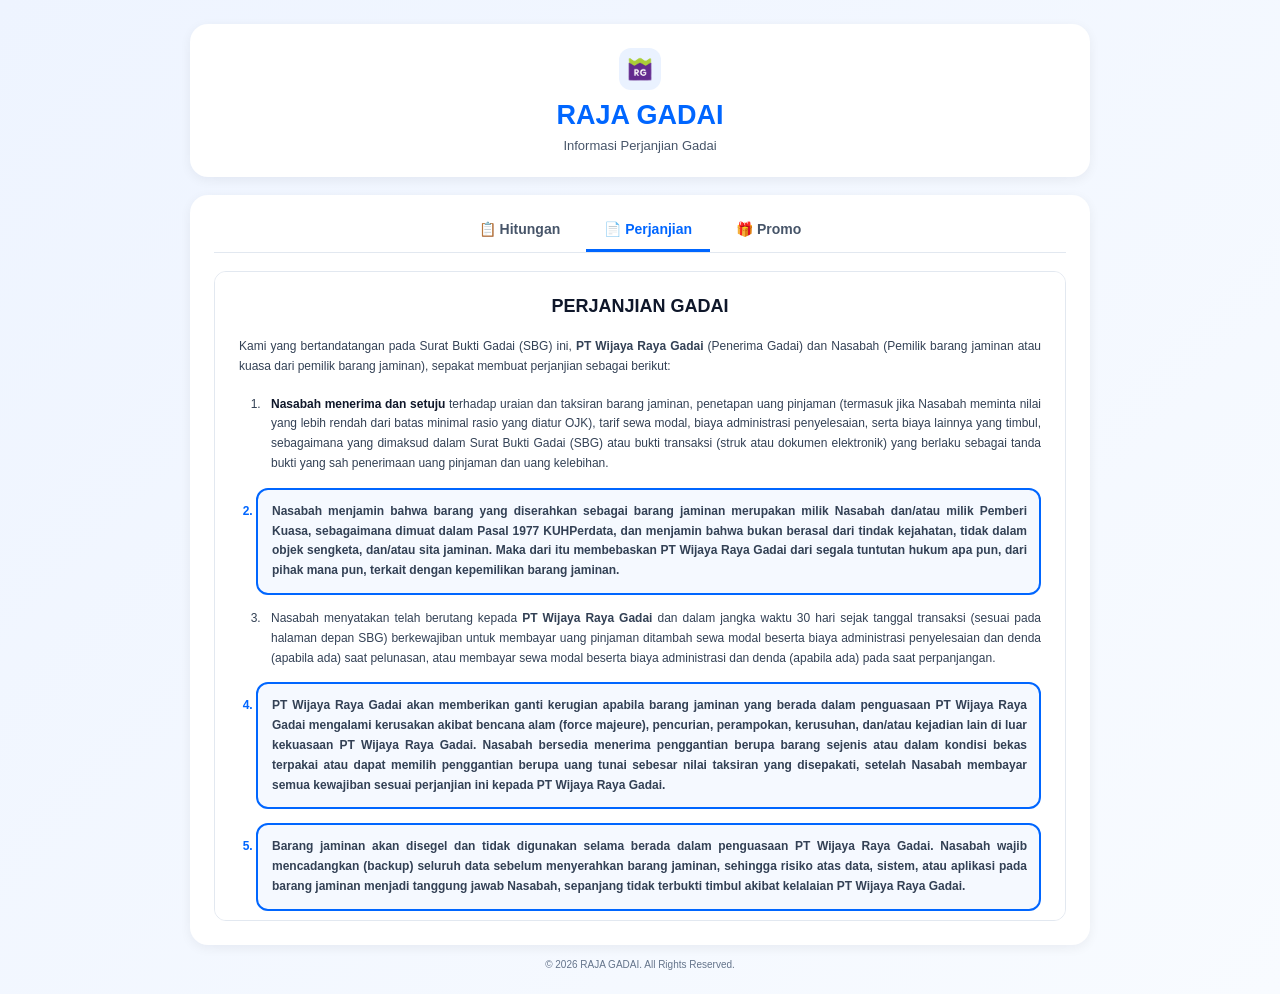
==== perjanjian.html @ 510aa779 "mengubah dan menambahkan menu promo" ====
<!DOCTYPE html>
<html lang="id">
<head>
  <meta charset="UTF-8" />
  <meta name="viewport" content="width=device-width, initial-scale=1.0" />

  <title>Perjanjian Gadai - Raja Gadai</title>
  <link rel="icon" href="logo.png" type="image/png" />

  <link rel="stylesheet" href="styles.css" />
</head>

<body>

  <div class="container">


    <!-- HEADER -->

    <section class="card header-card">

      <div class="brand-mark">
        <img src="logo.png" alt="Raja Gadai">
      </div>

      <h1>
        <span class="highlight">RAJA GADAI</span>
      </h1>

      <p>
        Informasi Perjanjian Gadai
      </p>

    </section>

    <!-- NAVIGATION -->

    <section class="card calculator-card">

      <div class="tabs">

        <div class="tab-navigation">

            <button
                class="tab-btn"
                onclick="window.location.href='index.html'">
                <span>📋</span>
                Hitungan
            </button>

            <button
                class="tab-btn active">
                <span>📄</span>
                Perjanjian
            </button>
            
            <button
                class="tab-btn"
                onclick="window.location.href='promo.html'">
                <span>🎁</span>
                Promo
            </button>
        </div>

      </div>

      <!-- PERJANJIAN -->

      <br>
      <div class="perjanjian-document"> 

          <h2>PERJANJIAN GADAI</h2>

          <p>
            Kami yang bertandatangan pada Surat Bukti Gadai (SBG) ini,
            <b>PT Wijaya Raya Gadai</b> (Penerima Gadai) dan Nasabah
            (Pemilik barang jaminan atau kuasa dari pemilik barang jaminan),
            sepakat membuat perjanjian sebagai berikut:
          </p>

          <ol>

            <li>
              <strong>Nasabah menerima dan setuju</strong> terhadap uraian dan
              taksiran barang jaminan, penetapan uang pinjaman (termasuk jika
              Nasabah meminta nilai yang lebih rendah dari batas minimal rasio
              yang diatur OJK), tarif sewa modal, biaya administrasi penyelesaian,
              serta biaya lainnya yang timbul, sebagaimana yang dimaksud dalam
              Surat Bukti Gadai (SBG) atau bukti transaksi (struk atau dokumen
              elektronik) yang berlaku sebagai tanda bukti yang sah penerimaan
              uang pinjaman dan uang kelebihan.
            </li>

            <li class="point-highlight">
              <b>Nasabah menjamin bahwa barang yang diserahkan sebagai barang
              jaminan merupakan milik Nasabah dan/atau milik Pemberi Kuasa,
              sebagaimana dimuat dalam Pasal 1977 KUHPerdata, dan menjamin bahwa
              bukan berasal dari tindak kejahatan, tidak dalam objek sengketa,
              dan/atau sita jaminan. Maka dari itu membebaskan PT Wijaya Raya
              Gadai dari segala tuntutan hukum apa pun, dari pihak mana pun,
              terkait dengan kepemilikan barang jaminan.</b>
            </li>

            <li>
              Nasabah menyatakan telah berutang kepada <b>PT Wijaya Raya Gadai</b> dan
              dalam jangka waktu 30 hari sejak tanggal transaksi (sesuai pada
              halaman depan SBG) berkewajiban untuk membayar uang pinjaman
              ditambah sewa modal beserta biaya administrasi penyelesaian dan
              denda (apabila ada) saat pelunasan, atau membayar sewa modal beserta
              biaya administrasi dan denda (apabila ada) pada saat perpanjangan.
            </li>

            <li class="point-highlight">
              <b><b>PT Wijaya Raya Gadai</b> akan memberikan ganti kerugian apabila barang
              jaminan yang berada dalam penguasaan <b>PT Wijaya Raya Gadai</b> mengalami
              kerusakan akibat bencana alam (force majeure), pencurian,
              perampokan, kerusuhan, dan/atau kejadian lain di luar kekuasaan
              <b>PT Wijaya Raya Gadai</b>. Nasabah bersedia menerima penggantian berupa
              barang sejenis atau dalam kondisi bekas terpakai atau dapat memilih
              penggantian berupa uang tunai sebesar nilai taksiran yang disepakati,
              setelah Nasabah membayar semua kewajiban sesuai perjanjian ini
              kepada <b>PT Wijaya Raya Gadai</b>.</b>
            </li>

            <li class="point-highlight">
              <b>Barang jaminan akan disegel dan tidak digunakan selama berada dalam
              penguasaan <b>PT Wijaya Raya Gadai</b>. Nasabah wajib mencadangkan
              (backup) seluruh data sebelum menyerahkan barang jaminan, sehingga
              risiko atas data, sistem, atau aplikasi pada barang jaminan menjadi
              tanggung jawab Nasabah, sepanjang tidak terbukti timbul akibat
              kelalaian <b>PT Wijaya Raya Gadai</b>.</b>
            </li>

            <li>
              Jika terjadi penurunan taksiran barang jaminan pada saat
              perpanjangan, maka Nasabah bersedia mengangsur uang pinjaman atau
              menambah barang jaminan agar sesuai dengan nilai taksiran yang baru.
            </li>

            <li>
              Jika ada kelebihan atas hasil penjualan atau lelang barang jaminan
              setelah dikurangi uang pinjaman, sewa modal dan denda yang
              terhutang, biaya administrasi penyelesaian, biaya penyelamatan
              barang, biaya pemberitahuan uang kelebihan, dan biaya-biaya lainnya,
              maka akan menjadi hak Nasabah. <b>PT Wijaya Raya Gadai</b> akan
              memberitahukan nominal kelebihan melalui papan pengumuman pada
              Kantor Cabang tempat Nasabah melakukan gadai, atau melalui media
              lainnya seperti WhatsApp, email, atau SMS ke nomor Nasabah.
            </li>

            <li>
              Kelebihan atas hasil penjualan atau lelang dapat diambil dalam
              jangka waktu paling lambat 1 (satu) tahun sejak disampaikannya
              pemberitahuan pertama kali kepada Nasabah, dan dapat diambil oleh
              Nasabah dengan membawa SBG asli. Jika sudah lebih dari jangka waktu
              tersebut, maka Nasabah menyatakan setuju bahwa kelebihan tersebut
              akan digunakan untuk kepentingan sosial dan/atau lingkungan yang
              pelaksanaannya akan diatur oleh <b>PT Wijaya Raya Gadai</b> .
            </li>

            <li>
              Nasabah wajib menyimpan dan menjaga SBG asli dengan baik. Jika
              terjadi kerusakan yang menyebabkan SBG tidak dapat terbaca atau
              jika SBG hilang, maka Nasabah wajib segera melapor ke kantor cabang
              tempat diterbitkannya SBG terkait.
            </li>

            <li class="point-highlight">
              <b>Nasabah dapat datang sendiri untuk melakukan perpanjangan gadai
              atau mengangsur uang pinjaman atau pelunasan atau menerima barang
              jaminan, dan/atau dapat dengan memberikan kuasa kepada orang lain.
              Khusus untuk pelunasan atau menerima barang jaminan harus dengan
              mengisi dan menandatangani bagian "Pemberian Kuasa Pelunasan/
              Menerima Barang Jaminan", membawa SBG asli, serta melampirkan
              fotokopi KTP/SIM/Paspor Nasabah dan penerima kuasa, serta
              menunjukkan KTP/SIM/Paspor asli penerima kuasa.</b>
            </li>

            <li>
              Apabila Nasabah lalai dalam perjanjian atau wanprestasi, yaitu
              hingga tanggal jatuh tempo Nasabah masih belum memenuhi
              kewajibannya dan tidak melakukan perpanjangan gadai, maka Nasabah
              sepakat untuk memberikan kuasa kepada <b>PT Wijaya Raya Gadai</b> untuk
              menjual atau melelang barang jaminan dan/atau memberikan kuasa
              kepada <b>PT Wijaya Raya Gadai</b> untuk menunjuk pihak ketiga yang akan
              menggantikan Nasabah dalam melakukan pelunasan atau untuk menunjuk
              pihak ketiga yang akan mengambil alih dan memenuhi kewajiban
              Nasabah kepada <b>PT Wijaya Raya Gadai</b>, yang akan dilakukan dalam
              jangka waktu paling lambat 20 hari sejak tanggal jatuh tempo.
              Dengan menyetujui dan menandatangani "Pemberian Kuasa Guna
              Pemenuhan Kewajiban", maka <b>PT Wijaya Raya Gadai</b>, Nasabah, dan
              pihak ketiga sepakat bahwa segala risiko yang timbul dari barang
              jaminan menjadi tanggung jawab Nasabah dan pihak terkait, dan akan
              ditangani sesuai ketentuan perjanjian.
            </li>

            <li>
              Apabila Nasabah meninggal dunia dan masih terdapat hak dan
              kewajiban antara Nasabah dengan <b>PT Wijaya Raya Gadai</b>, maka
              kewajiban Nasabah akan disesuaikan mengikuti ketentuan dari
              <b>PT Wijaya Raya Gadai</b>, dan setelah kewajiban Nasabah tuntas,
              maka ahli waris dapat mengambil barang jaminan dengan melampirkan
              fotokopi KTP/SIM/Paspor milik Nasabah dan Surat Keterangan
              Kematian.
            </li>

            <li>
              Nasabah menyatakan setuju untuk mengikuti seluruh peraturan terkait
              dengan gadai yang berlaku di <b>PT Wijaya Raya Gadai</b>. <b>PT Wijaya Raya Gadai</b> 
              berhak untuk menambah dan/atau mengubah segala peraturan
              terkait dengan gadai, dan wajib memberitahukannya kepada Nasabah.
            </li>

            <li>
              Setiap perselisihan, perbedaan pendapat atau sengketa yang timbul
              dari atau terkait dengan perjanjian ini diselesaikan terlebih dahulu
              secara musyawarah untuk mufakat. Apabila tidak tercapai kesepakatan,
              para pihak sepakat menyelesaikannya melalui Lembaga Alternatif
              Penyelesaian Sengketa Sektor Jasa Keuangan (LAPS SJK) sesuai
              ketentuan Otoritas Jasa Keuangan dan Peraturan Perundang-Undangan
              yang berlaku, serta tunduk pada seluruh ketentuan dan putusan
              LAPS SJK yang bersifat mengikat.
            </li>

            <li>
              Nasabah berhak menyampaikan pengaduan terkait layanan dan transaksi
              gadai melalui Customer Care <strong> 085-188-188-688 </strong>,
              surat elektronik ke <strong>customercare@rajagadai.id</strong>,
              atau secara langsung ke Kantor Cabang <b>PT Wijaya Raya Gadai</b>.
              Pengaduan terkait transaksi gadai wajib disertai nomor SBG dan
              identitas diri yang sah, serta akan ditangani sesuai ketentuan
              perlindungan konsumen yang berlaku.
            </li>

            <li>
              Nasabah dengan ini menyetujui untuk mengesampingkan berlakunya
              Pasal 1266 dan Pasal 1267 Kitab Undang-Undang Hukum Perdata
              sepanjang mengenai perlunya penetapan atau putusan pengadilan
              untuk mengakhiri perjanjian ini. Dengan demikian, apabila terjadi
              wanprestasi atau peristiwa kelalaian sebagaimana diatur dalam
              perjanjian ini, <b>PT Wijaya Raya Gadai</b> berhak mengakhiri perjanjian
              serta melaksanakan eksekusi atas barang jaminan sesuai ketentuan
              perjanjian dan Peraturan Perundang-Undangan yang berlaku tanpa
              memerlukan penetapan terlebih dahulu dari Lembaga Peradilan, dan
              Nasabah menyatakan memahami serta menyetujui bahwa tindakan
              tersebut sah dan mengikat secara hukum.
            </li>

          </ol>

          <div class="perjanjian-closing">
            <strong>
              Demikianlah perjanjian ini dibuat dengan sadar, tanpa paksaan,
              dan berlaku mengikat sejak Surat Bukti Gadai ditandatangani
              oleh PARA PIHAK.
            </strong>
          </div>

        </div>

      </div>

    </div>

    </section>


    <!-- FOOTER -->

    <div class="footer-note">
      © 2026 RAJA GADAI. All Rights Reserved.
    </div>


  </div>

</body>
</html>
---- styles.css ----
:root {
  --primary: #0066ff;
  --primary-dark: #0052cc;
  --success: #10b981;
  --warning: #f59e0b;
  --danger: #ef4444;
  --info: #3b82f6;
  --purple: #8b5cf6;
  --gray-50: #f8fafc;
  --gray-100: #f1f5f9;
  --gray-200: #e2e8f0;
  --gray-300: #cbd5e1;
  --gray-500: #64748b;
  --gray-600: #475569;
  --gray-700: #334155;
  --gray-900: #0f172a;
}

* { box-sizing: border-box; }
html, body { margin: 0; padding: 0; }
body {
  font-family: -apple-system, BlinkMacSystemFont, "Segoe UI", Roboto, "Helvetica Neue", Arial, sans-serif;
  background: linear-gradient(135deg, #eef4ff 0%, #f8fbff 100%);
  color: var(--gray-900);
  min-height: 100vh;
  padding: 24px;
}
button, input { font: inherit; }
.container { max-width: 900px; margin: 0 auto; display: grid; gap: 18px; }
.card {
  background: #fff;
  border-radius: 18px;
  padding: 24px;
  box-shadow: 0 3px 12px rgba(15, 23, 42, .06);
}
.header-card { text-align: center; padding: 24px; }
/* .brand-mark {
  width: 42px; height: 42px; margin: 0 auto 10px;
  align-items: center;
  justify-content: center;
  display: ; place-items: center; border-radius: 12px;
  background: #eaf2ff; color: var(--primary); font-weight: 800; font-size: 13px;
} */

/* =========================
   PROMO PAGE
========================= */

.promo-page {
  padding: 4px 0;
}

.promo-header {
  display: flex;
  align-items: center;
  gap: 14px;
  padding: 18px;
  margin-bottom: 18px;
  background: #f8fafc;
  border: 1px solid var(--gray-200);
  border-radius: 12px;
}

.promo-icon,
.perjanjian-icon {
  width: 46px;
  height: 46px;
  flex-shrink: 0;
  display: flex;
  align-items: center;
  justify-content: center;
  background: #eaf2ff;
  border-radius: 12px;
  font-size: 23px;
}

.promo-header h3,
.perjanjian-header h3 {
  margin: 0 0 4px;
  font-size: 17px;
}

.promo-header p,
.perjanjian-header p {
  margin: 0;
  color: var(--gray-600);
  font-size: 12px;
  line-height: 1.5;
}

.promo-grid {
  display: grid;
  grid-template-columns: 1fr 1fr;
  gap: 14px;
}

.promo-card {
  padding: 18px;
  border-radius: 12px;
  border: 1px solid var(--gray-200);
  background: white;
  transition: all 0.2s;
}

.promo-card:hover {
  transform: translateY(-2px);
  box-shadow: 0 4px 12px rgba(0, 0, 0, 0.08);
}

.promo-card-top {
  display: flex;
  align-items: center;
  justify-content: space-between;
  margin-bottom: 12px;
}

.promo-emoji {
  font-size: 25px;
}

.promo-badge {
  padding: 5px 9px;
  border-radius: 20px;
  background: var(--gray-100);
  color: var(--gray-600);
  font-size: 10px;
  font-weight: 700;
}

.promo-card h4 {
  margin: 0 0 8px;
  font-size: 15px;
}

.promo-highlight {
  margin-bottom: 10px;
  color: var(--primary);
  font-size: 20px;
  font-weight: 700;
}

.promo-highlight strong {
  font-size: 24px;
}

.promo-card p {
  margin: 0;
  color: var(--gray-600);
  font-size: 12px;
  line-height: 1.6;
}

.promo-fast {
  border-left: 4px solid var(--success);
}

.promo-free {
  border-left: 4px solid var(--info);
}

.promo-late {
  border-left: 4px solid var(--warning);
}

.promo-member {
  border-left: 4px solid #8b5cf6;
}

.promo-note,
.perjanjian-note {
  display: flex;
  gap: 12px;
  margin-top: 18px;
  padding: 15px;
  border-radius: 10px;
  background: rgba(59, 130, 246, 0.06);
  border: 1px solid rgba(59, 130, 246, 0.15);
}

.promo-note > span,
.perjanjian-note > span {
  font-size: 20px;
}

.promo-note strong,
.perjanjian-note strong {
  display: block;
  margin-bottom: 3px;
  font-size: 13px;
}

.promo-note p,
.perjanjian-note p {
  margin: 0;
  color: var(--gray-600);
  font-size: 11px;
  line-height: 1.5;
}


/* =========================
   PERJANJIAN
========================= */

.perjanjian-info {
  padding: 4px 0;
}

.perjanjian-header {
  display: flex;
  align-items: center;
  gap: 14px;
  padding: 18px;
  margin-bottom: 16px;
  background: #f8fafc;
  border: 1px solid var(--gray-200);
  border-radius: 12px;
}

.perjanjian-document {
  max-height: 650px;
  overflow-y: auto;
  padding: 24px;
  background: white;
  border: 1px solid var(--gray-200);
  border-radius: 12px;
}

.perjanjian-document h2 {
  margin: 0 0 20px;
  text-align: center;
  font-size: 18px;
  font-weight: 800;
}

.perjanjian-document > p {
  margin: 0 0 18px;
  color: var(--gray-700);
  font-size: 12px;
  line-height: 1.65;
  text-align: justify;
}

.perjanjian-document ol {
  margin: 0;
  padding-left: 25px;
}

.perjanjian-document li {
  padding-left: 7px;
  margin-bottom: 14px;
  color: var(--gray-700);
  font-size: 12px;
  line-height: 1.65;
  text-align: justify;
}

.perjanjian-document li strong {
  color: var(--gray-900);
}


/* POINT 2, 4, 5, 10 */

.perjanjian-document li.point-highlight {
  margin-left: -8px;
  padding: 14px;
  border: 2px solid var(--primary);
  border-radius: 12px;
  background: rgba(0, 102, 255, 0.04);
}

.perjanjian-document li.point-highlight::marker {
  color: var(--primary);
  font-weight: 800;
}

.perjanjian-closing {
  margin-top: 20px;
  padding: 18px;
  border-top: 1px solid var(--gray-200);
  text-align: center;
  color: var(--gray-700);
  font-size: 12px;
  line-height: 1.6;
}


/* MOBILE */

@media (max-width: 600px) {

  .promo-grid {
    grid-template-columns: 1fr;
  }

  .promo-card {
    padding: 16px;
  }

  .perjanjian-document {
    max-height: 600px;
    padding: 16px;
  }

  .perjanjian-document li,
  .perjanjian-document > p {
    font-size: 11px;
    line-height: 1.6;
  }

}


.brand-mark {
  width: 42px;
  height: 42px;
  margin: 0 auto 10px;

  display: flex;
  align-items: center;
  justify-content: center;

  border-radius: 12px;
  background: #eaf2ff;
}

.brand-mark img {
  width: 100%;
  height: 100%;
  object-fit: contain;
  border-radius: 10px;
}
.header-card h1 { margin: 0; font-size: 27px; font-weight: 800; }
.highlight { color: var(--primary); }
.header-card p { margin: 7px 0 0; color: var(--gray-600); font-size: 13px; }

.calculator-card { padding-top: 14px; }
.tabs { display: flex; justify-content: center; border-bottom: 1px solid var(--gray-200); }
.tab-navigation { display: flex; gap: 8px; }
.tab-btn {
  padding: 12px 18px; background: transparent; border: 0; border-bottom: 3px solid transparent;
  cursor: pointer; color: var(--gray-600); font-size: 14px; font-weight: 700; transition: .2s;
}
.tab-btn:hover { color: var(--gray-900); }
.tab-btn.active { color: var(--primary); border-bottom-color: var(--primary); }
.tab-content { opacity: 1; transition: opacity .2s; padding-top: 22px; }
.tab-content.hidden { display: none; opacity: 0; }

.form-row { display: grid; grid-template-columns: 1fr 1fr; gap: 18px; }
.form-group { margin-bottom: 22px; }
.form-group label { display: block; font-weight: 750; margin-bottom: 9px; font-size: 14px; }
.form-group input[type="text"], .form-group input[type="date"] {
  width: 100%; padding: 13px 15px; border: 1px solid var(--gray-300); border-radius: 10px;
  font-size: 16px; color: var(--gray-900); background: #fff; outline: none;
}
.form-group input:focus { border-color: var(--primary); box-shadow: 0 0 0 3px rgba(0,102,255,.10); }
.form-group input:disabled { background: var(--gray-100); color: var(--gray-700); }
.input-wrap { position: relative; }
.input-wrap > span { position: absolute; left: 14px; top: 50%; transform: translateY(-50%); font-weight: 700; color: var(--gray-600); z-index: 1; }
.input-wrap input { padding-left: 43px !important; }
.form-group small { display: block; color: var(--gray-500); font-size: 11px; margin-top: 7px; }

.category-grid { display: grid; grid-template-columns: 1fr; gap: 10px; }
.category-option {
  display: grid; grid-template-columns: 24px 30px 1fr; grid-template-rows: auto auto;
  column-gap: 8px; padding: 13px 14px; border: 2px solid var(--gray-200); border-radius: 11px;
  cursor: pointer; transition: .2s; background: #fff;
}
.category-option input { width: 18px; height: 18px; cursor: pointer; grid-row: 1 / 3; margin: 2px 0 0; }
.category-option .icon { grid-column: 2; grid-row: 1 / 3; font-size: 19px; }
.category-option .label-text { grid-column: 3; font-weight: 700; color: var(--gray-900); font-size: 13px; }
.category-option .desc { grid-column: 3; font-size: 11px; color: var(--gray-600); line-height: 1.4; margin-top: 3px; }
.category-option:has(input:checked) { border-color: var(--primary); background: rgba(0,102,255,.045); box-shadow: 0 0 0 2px rgba(0,102,255,.06); }
.category-option:has(input:checked) .label-text { color: var(--primary); }

.btn-submit {
  width: 100%; padding: 14px; background: var(--primary); color: #fff; border: 0; border-radius: 10px;
  font-weight: 800; font-size: 15px; cursor: pointer; transition: .2s; margin-top: 3px;
}
.btn-submit:hover { background: var(--primary-dark); transform: translateY(-1px); }

.tabel-info { padding: 4px 0; }
.tabel-info h3 { margin: 0; font-size: 17px; }
.table-note { color: var(--gray-500); font-size: 12px; margin: 5px 0 12px; }
.table-scroll { overflow-x: auto; }
.admin-table { width: 100%; border-collapse: collapse; }
.admin-table th, .admin-table td { padding: 11px 12px; text-align: left; border-bottom: 1px solid var(--gray-200); }
.admin-table th { background: var(--gray-50); font-weight: 750; font-size: 13px; }
.admin-table td { font-size: 13px; }

.result-section { display: none; }
.result-heading { margin-bottom: 16px; }
.eyebrow { display: block; font-size: 10px; font-weight: 800; letter-spacing: .08em; color: var(--primary); margin-bottom: 4px; }
.result-heading h2 { margin: 0; font-size: 21px; }
.result-heading p { margin: 5px 0 0; font-size: 12px; color: var(--gray-500); }

.loan-summary {
  display: grid; grid-template-columns: 1fr 1.2fr; gap: 18px; padding: 18px; background: var(--gray-50);
  border: 1px solid var(--gray-200); border-radius: 14px; margin-bottom: 14px;
}
.loan-main { display: flex; flex-direction: column; justify-content: center; }
.summary-label { display: block; font-size: 10px; color: var(--gray-500); font-weight: 800; letter-spacing: .05em; margin-bottom: 4px; }
.loan-main strong { font-size: 26px; color: var(--primary); }
.loan-main > span:last-child { color: var(--gray-600); font-size: 12px; margin-top: 3px; }
.date-summary { display: grid; grid-template-columns: 1fr 1fr; gap: 14px; }
.date-summary > div { display: flex; flex-direction: column; justify-content: center; gap: 2px; }
.date-summary strong { font-size: 12px; line-height: 1.4; }

.main-result {
  padding: 20px; border-radius: 14px; border: 1px solid rgba(16,185,129,.25); background: rgba(16,185,129,.07);
  margin-bottom: 14px;
}
.main-result-label { display: flex; align-items: center; gap: 7px; font-size: 14px; font-weight: 800; color: var(--gray-700); }
.main-result-amount { display: block; margin-top: 4px; font-size: 31px; line-height: 1.2; color: var(--success); }
.main-result p { margin: 5px 0 0; font-size: 11px; color: var(--gray-600); }

.cost-details { margin-bottom: 20px; border: 1px solid var(--gray-200); border-radius: 12px; overflow: hidden; background: #fff; }
.cost-details summary { padding: 12px 15px; cursor: pointer; font-size: 12px; font-weight: 700; color: var(--gray-700); background: var(--gray-50); }
.biaya-card { padding: 8px 15px 12px; background: #fff; }
.biaya-row { display: flex; justify-content: space-between; gap: 12px; padding: 8px 0; font-size: 12px; color: var(--gray-700); }
.biaya-total { display: flex; justify-content: space-between; gap: 12px; padding: 10px 0 2px; margin-top: 3px; border-top: 1px solid var(--gray-200); font-weight: 800; font-size: 13px; }

.skenario-title-wrap { margin: 2px 0 12px; }
.skenario-title-wrap h3 { margin: 0; font-size: 17px; }
.skenario-title-wrap p { margin: 4px 0 0; color: var(--gray-500); font-size: 11px; }
.scenario-cards { display: grid; gap: 11px; }
.scenario-card {
  position: relative; padding: 17px 18px; border-radius: 12px; display: flex; justify-content: space-between; align-items: center;
  gap: 14px; border: 1px solid transparent; box-shadow: 0 1px 3px rgba(15,23,42,.035);
}
.scenario-card.terima { border-left: 5px solid var(--success); background: rgba(16,185,129,.07); }
.scenario-card.diskon { border-left: 5px solid var(--info); background: rgba(59,130,246,.075); }
.scenario-card.perpanjang { border-left: 5px solid var(--warning); background: rgba(245,158,11,.075); }
.scenario-card.lewat { border-left: 5px solid var(--danger); background: rgba(239,68,68,.07); }
.scenario-card.pengganti { border-left: 5px solid var(--purple); background: rgba(139,92,246,.07); }
.scenario-left { min-width: 0; }
.scenario-card h4 { margin: 0 0 4px; font-size: 14px; font-weight: 800; }
.scenario-card p { margin: 0; font-size: 11px; color: var(--gray-600); line-height: 1.45; }
.scenario-date { margin-top: 4px; font-size: 10px; font-weight: 700; color: var(--gray-500); }
.scenario-right { text-align: right; flex-shrink: 0; }
.scenario-right .nominal { font-size: 18px; font-weight: 850; white-space: nowrap; color: var(--gray-900); }
.scenario-right .label { display: block; font-size: 9px; color: var(--gray-500); margin-bottom: 2px; }
.recommended { position: absolute; top: -9px; right: 14px; padding: 3px 8px; border-radius: 20px; background: var(--primary); color: #fff; font-size: 9px; font-weight: 800; }

.info-box { margin-top: 17px; padding: 14px 16px; border-radius: 11px; background: var(--gray-50); border: 1px solid var(--gray-200); }
.info-box strong { font-size: 12px; }
.info-box p { margin: 5px 0 0; font-size: 11px; line-height: 1.5; color: var(--gray-600); }
.footer-note { text-align: center; margin-top: 14px; font-size: 10px; color: var(--gray-500); }

.perjanjian-document li.point-highlight::marker {
  font-weight: 800;
  color: var(--primary);
}

.perjanjian-document li.point-highlight {
  position: relative;
  padding: 12px 12px 12px 14px;
  margin-left: -8px;
  border: 2px solid var(--primary);
  border-radius: 12px;
  background: rgba(0, 102, 255, 0.04);
}

@media (max-width: 700px) {
  body { padding: 12px; }
  .card { padding: 18px; border-radius: 15px; }
  .header-card h1 { font-size: 22px; }
  .form-row, .loan-summary { grid-template-columns: 1fr; }
  .date-summary { grid-template-columns: 1fr 1fr; }
  .loan-main strong { font-size: 24px; }
  .main-result-amount { font-size: 28px; }
}

@media (max-width: 430px) {
  .scenario-card { align-items: flex-start; }
  .scenario-right .nominal { font-size: 15px; }
  .scenario-card h4 { font-size: 13px; }
  .scenario-card p { font-size: 10.5px; }
  .date-summary { gap: 9px; }
  .date-summary strong { font-size: 11px; }
  .recommended { right: 9px; }
}
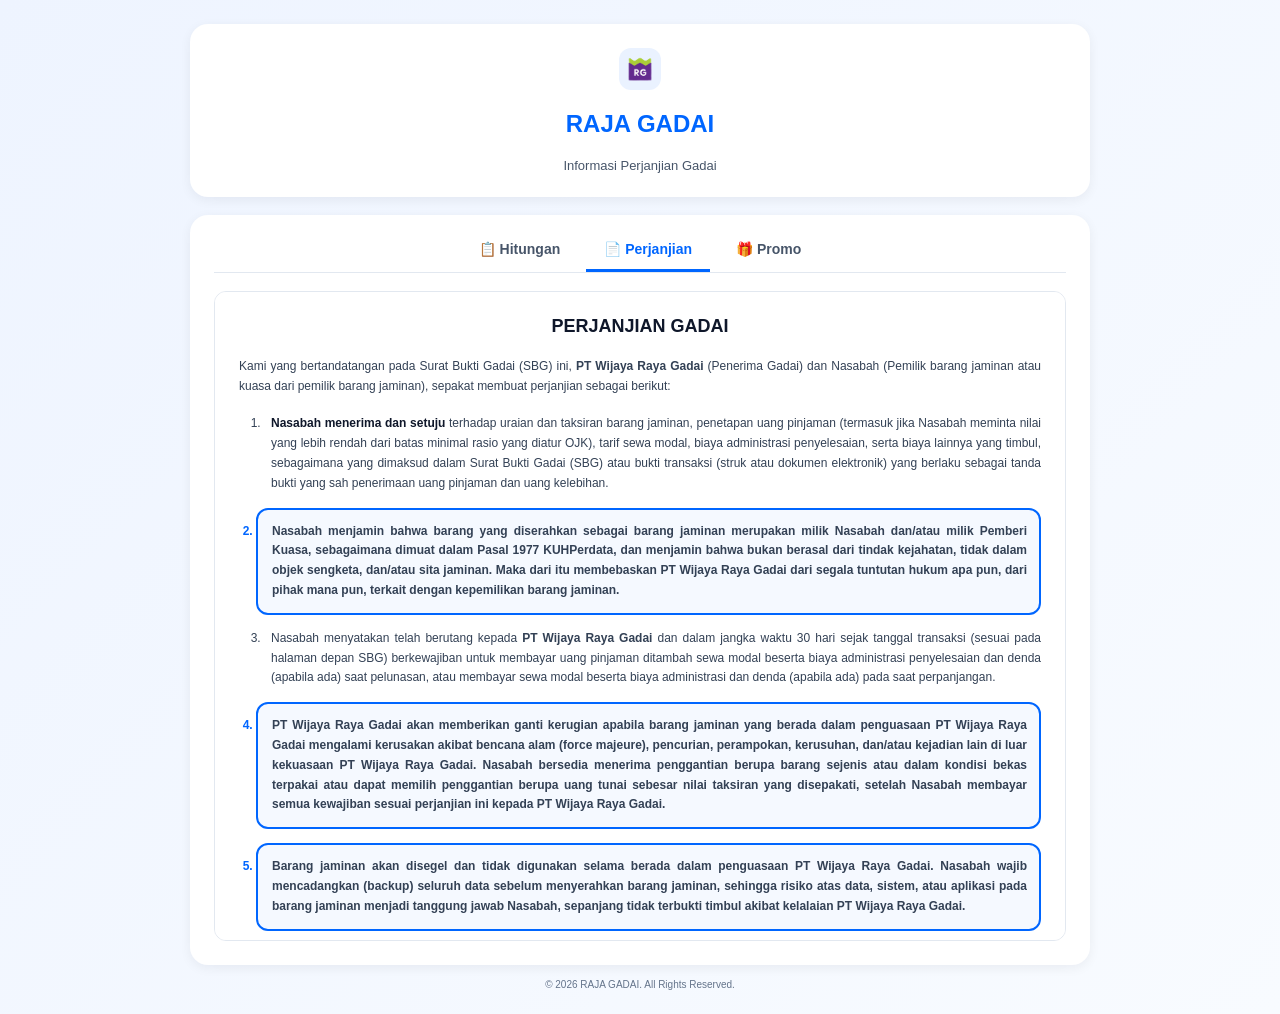
==== commit e2d8521f: "menambahkan themejs darkmode" ====
--- a/perjanjian.html
+++ b/perjanjian.html
@@ -273,6 +273,7 @@
 
 
   </div>
-
-</body>
+  <script src="theme.js"></script>
+
+</body> 
 </html>
--- a/styles.css
+++ b/styles.css
@@ -1,484 +1,985 @@
 
-:root {
-  --primary: #0066ff;
-  --primary-dark: #0052cc;
-  --success: #10b981;
-  --warning: #f59e0b;
-  --danger: #ef4444;
-  --info: #3b82f6;
-  --purple: #8b5cf6;
-  --gray-50: #f8fafc;
-  --gray-100: #f1f5f9;
-  --gray-200: #e2e8f0;
-  --gray-300: #cbd5e1;
-  --gray-500: #64748b;
-  --gray-600: #475569;
-  --gray-700: #334155;
-  --gray-900: #0f172a;
-}
-
-* { box-sizing: border-box; }
-html, body { margin: 0; padding: 0; }
-body {
-  font-family: -apple-system, BlinkMacSystemFont, "Segoe UI", Roboto, "Helvetica Neue", Arial, sans-serif;
-  background: linear-gradient(135deg, #eef4ff 0%, #f8fbff 100%);
-  color: var(--gray-900);
-  min-height: 100vh;
-  padding: 24px;
-}
-button, input { font: inherit; }
-.container { max-width: 900px; margin: 0 auto; display: grid; gap: 18px; }
-.card {
-  background: #fff;
-  border-radius: 18px;
-  padding: 24px;
-  box-shadow: 0 3px 12px rgba(15, 23, 42, .06);
-}
-.header-card { text-align: center; padding: 24px; }
-/* .brand-mark {
-  width: 42px; height: 42px; margin: 0 auto 10px;
-  align-items: center;
-  justify-content: center;
-  display: ; place-items: center; border-radius: 12px;
-  background: #eaf2ff; color: var(--primary); font-weight: 800; font-size: 13px;
-} */
-
-/* =========================
-   PROMO PAGE
-========================= */
-
-.promo-page {
-  padding: 4px 0;
-}
-
-.promo-header {
-  display: flex;
-  align-items: center;
-  gap: 14px;
-  padding: 18px;
-  margin-bottom: 18px;
-  background: #f8fafc;
-  border: 1px solid var(--gray-200);
-  border-radius: 12px;
-}
-
-.promo-icon,
-.perjanjian-icon {
-  width: 46px;
-  height: 46px;
-  flex-shrink: 0;
-  display: flex;
-  align-items: center;
-  justify-content: center;
-  background: #eaf2ff;
-  border-radius: 12px;
-  font-size: 23px;
-}
-
-.promo-header h3,
-.perjanjian-header h3 {
-  margin: 0 0 4px;
-  font-size: 17px;
-}
-
-.promo-header p,
-.perjanjian-header p {
-  margin: 0;
-  color: var(--gray-600);
-  font-size: 12px;
-  line-height: 1.5;
-}
-
-.promo-grid {
-  display: grid;
-  grid-template-columns: 1fr 1fr;
-  gap: 14px;
-}
-
-.promo-card {
-  padding: 18px;
-  border-radius: 12px;
-  border: 1px solid var(--gray-200);
-  background: white;
-  transition: all 0.2s;
-}
-
-.promo-card:hover {
-  transform: translateY(-2px);
-  box-shadow: 0 4px 12px rgba(0, 0, 0, 0.08);
-}
-
-.promo-card-top {
-  display: flex;
-  align-items: center;
-  justify-content: space-between;
-  margin-bottom: 12px;
-}
-
-.promo-emoji {
-  font-size: 25px;
-}
-
-.promo-badge {
-  padding: 5px 9px;
-  border-radius: 20px;
-  background: var(--gray-100);
-  color: var(--gray-600);
-  font-size: 10px;
-  font-weight: 700;
-}
-
-.promo-card h4 {
-  margin: 0 0 8px;
-  font-size: 15px;
-}
-
-.promo-highlight {
-  margin-bottom: 10px;
-  color: var(--primary);
-  font-size: 20px;
-  font-weight: 700;
-}
-
-.promo-highlight strong {
-  font-size: 24px;
-}
-
-.promo-card p {
-  margin: 0;
-  color: var(--gray-600);
-  font-size: 12px;
-  line-height: 1.6;
-}
-
-.promo-fast {
-  border-left: 4px solid var(--success);
-}
-
-.promo-free {
-  border-left: 4px solid var(--info);
-}
-
-.promo-late {
-  border-left: 4px solid var(--warning);
-}
-
-.promo-member {
-  border-left: 4px solid #8b5cf6;
-}
-
-.promo-note,
-.perjanjian-note {
-  display: flex;
-  gap: 12px;
-  margin-top: 18px;
-  padding: 15px;
-  border-radius: 10px;
-  background: rgba(59, 130, 246, 0.06);
-  border: 1px solid rgba(59, 130, 246, 0.15);
-}
-
-.promo-note > span,
-.perjanjian-note > span {
-  font-size: 20px;
-}
-
-.promo-note strong,
-.perjanjian-note strong {
-  display: block;
-  margin-bottom: 3px;
-  font-size: 13px;
-}
-
-.promo-note p,
-.perjanjian-note p {
-  margin: 0;
-  color: var(--gray-600);
-  font-size: 11px;
-  line-height: 1.5;
-}
-
-
-/* =========================
-   PERJANJIAN
-========================= */
-
-.perjanjian-info {
-  padding: 4px 0;
-}
-
-.perjanjian-header {
-  display: flex;
-  align-items: center;
-  gap: 14px;
-  padding: 18px;
-  margin-bottom: 16px;
-  background: #f8fafc;
-  border: 1px solid var(--gray-200);
-  border-radius: 12px;
-}
-
-.perjanjian-document {
-  max-height: 650px;
-  overflow-y: auto;
-  padding: 24px;
-  background: white;
-  border: 1px solid var(--gray-200);
-  border-radius: 12px;
-}
-
-.perjanjian-document h2 {
-  margin: 0 0 20px;
-  text-align: center;
-  font-size: 18px;
-  font-weight: 800;
-}
-
-.perjanjian-document > p {
-  margin: 0 0 18px;
-  color: var(--gray-700);
-  font-size: 12px;
-  line-height: 1.65;
-  text-align: justify;
-}
-
-.perjanjian-document ol {
-  margin: 0;
-  padding-left: 25px;
-}
-
-.perjanjian-document li {
-  padding-left: 7px;
-  margin-bottom: 14px;
-  color: var(--gray-700);
-  font-size: 12px;
-  line-height: 1.65;
-  text-align: justify;
-}
-
-.perjanjian-document li strong {
-  color: var(--gray-900);
-}
-
-
-/* POINT 2, 4, 5, 10 */
-
-.perjanjian-document li.point-highlight {
-  margin-left: -8px;
-  padding: 14px;
-  border: 2px solid var(--primary);
-  border-radius: 12px;
-  background: rgba(0, 102, 255, 0.04);
-}
-
-.perjanjian-document li.point-highlight::marker {
-  color: var(--primary);
-  font-weight: 800;
-}
-
-.perjanjian-closing {
-  margin-top: 20px;
-  padding: 18px;
-  border-top: 1px solid var(--gray-200);
-  text-align: center;
-  color: var(--gray-700);
-  font-size: 12px;
-  line-height: 1.6;
-}
-
-
-/* MOBILE */
-
-@media (max-width: 600px) {
+  :root {
+    --primary: #0066ff;
+    --primary-dark: #0052cc;
+    --success: #10b981;
+    --warning: #f59e0b;
+    --danger: #ef4444;
+    --info: #3b82f6;
+    --purple: #8b5cf6;
+    --gray-50: #f8fafc;
+    --gray-100: #f1f5f9;
+    --gray-200: #e2e8f0;
+    --gray-300: #cbd5e1;
+    --gray-500: #64748b;
+    --gray-600: #475569;
+    --gray-700: #334155;
+    --gray-900: #0f172a;
+  }
+
+  * { box-sizing: border-box; }
+  html, body { margin: 0; padding: 0; }
+  body {
+    font-family: -apple-system, BlinkMacSystemFont, "Segoe UI", Roboto, "Helvetica Neue", Arial, sans-serif;
+    background: linear-gradient(135deg, #eef4ff 0%, #f8fbff 100%);
+    color: var(--gray-900);
+    min-height: 100vh;
+    padding: 24px;
+  }
+  button, input { font: inherit; }
+  .container { max-width: 900px; margin: 0 auto; display: grid; gap: 18px; }
+  .card {
+    background: #fff;
+    border-radius: 18px;
+    padding: 24px;
+    box-shadow: 0 3px 12px rgba(15, 23, 42, .06);
+  }
+  .header-card { text-align: center; padding: 24px; }
+  /* .brand-mark {
+    width: 42px; height: 42px; margin: 0 auto 10px;
+    align-items: center;
+    justify-content: center;
+    display: ; place-items: center; border-radius: 12px;
+    background: #eaf2ff; color: var(--primary); font-weight: 800; font-size: 13px;
+  } */
+
+  /* =========================
+    PROMO PAGE
+  ========================= */
+
+  .promo-page {
+    padding: 4px 0;
+  }
+
+  .promo-header {
+    display: flex;
+    align-items: center;
+    gap: 14px;
+    padding: 18px;
+    margin-bottom: 18px;
+    background: #f8fafc;
+    border: 1px solid var(--gray-200);
+    border-radius: 12px;
+  }
+
+  .promo-icon,
+  .perjanjian-icon {
+    width: 46px;
+    height: 46px;
+    flex-shrink: 0;
+    display: flex;
+    align-items: center;
+    justify-content: center;
+    background: #eaf2ff;
+    border-radius: 12px;
+    font-size: 23px;
+  }
+
+  .promo-header h3,
+  .perjanjian-header h3 {
+    margin: 0 0 4px;
+    font-size: 17px;
+  }
+
+  .promo-header p,
+  .perjanjian-header p {
+    margin: 0;
+    color: var(--gray-600);
+    font-size: 12px;
+    line-height: 1.5;
+  }
 
   .promo-grid {
-    grid-template-columns: 1fr;
+    display: grid;
+    grid-template-columns: 1fr 1fr;
+    gap: 14px;
   }
 
   .promo-card {
-    padding: 16px;
+    padding: 18px;
+    border-radius: 12px;
+    border: 1px solid var(--gray-200);
+    background: white;
+    transition: all 0.2s;
+  }
+
+  .promo-card:hover {
+    transform: translateY(-2px);
+    box-shadow: 0 4px 12px rgba(0, 0, 0, 0.08);
+  }
+
+  .promo-card-top {
+    display: flex;
+    align-items: center;
+    justify-content: space-between;
+    margin-bottom: 12px;
+  }
+
+  .promo-emoji {
+    font-size: 25px;
+  }
+
+  .promo-badge {
+    padding: 5px 9px;
+    border-radius: 20px;
+    background: var(--gray-100);
+    color: var(--gray-600);
+    font-size: 10px;
+    font-weight: 700;
+  }
+
+  .promo-card h4 {
+    margin: 0 0 8px;
+    font-size: 15px;
+  }
+
+  .promo-highlight {
+    margin-bottom: 10px;
+    color: var(--primary);
+    font-size: 20px;
+    font-weight: 700;
+  }
+
+  .promo-highlight strong {
+    font-size: 24px;
+  }
+
+  .promo-card p {
+    margin: 0;
+    color: var(--gray-600);
+    font-size: 12px;
+    line-height: 1.6;
+  }
+
+  .promo-fast {
+    border-left: 4px solid var(--success);
+  }
+
+  .promo-free {
+    border-left: 4px solid var(--info);
+  }
+
+  .promo-late {
+    border-left: 4px solid var(--warning);
+  }
+
+  .promo-member {
+    border-left: 4px solid #8b5cf6;
+  }
+
+  .promo-note,
+  .perjanjian-note {
+    display: flex;
+    gap: 12px;
+    margin-top: 18px;
+    padding: 15px;
+    border-radius: 10px;
+    background: rgba(59, 130, 246, 0.06);
+    border: 1px solid rgba(59, 130, 246, 0.15);
+  }
+
+  .promo-note > span,
+  .perjanjian-note > span {
+    font-size: 20px;
+  }
+
+  .promo-note strong,
+  .perjanjian-note strong {
+    display: block;
+    margin-bottom: 3px;
+    font-size: 13px;
+  }
+
+  .promo-note p,
+  .perjanjian-note p {
+    margin: 0;
+    color: var(--gray-600);
+    font-size: 11px;
+    line-height: 1.5;
+  }
+
+  /* =========================================
+    DARK MODE
+  ========================================= */
+
+  .theme-toggle {
+    position: absolute;
+    top: 18px;
+    right: 18px;
+
+    width: 42px;
+    height: 42px;
+
+    display: flex;
+    align-items: center;
+    justify-content: center;
+
+    border: 1px solid var(--gray-200);
+    border-radius: 12px;
+
+    background: #ffffff;
+    font-size: 20px;
+
+    cursor: pointer;
+    transition: all 0.25s ease;
+  }
+
+  .theme-toggle:hover {
+    transform: translateY(-2px);
+    box-shadow: 0 4px 12px rgba(0, 0, 0, 0.12);
+  }
+
+  .header-card {
+    position: relative;
+  }
+
+
+  /* =========================
+    DARK THEME
+  ========================= */
+
+  body.dark-mode {
+    --gray-50: #111827;
+    --gray-100: #1f2937;
+    --gray-200: #374151;
+    --gray-300: #4b5563;
+    --gray-500: #9ca3af;
+    --gray-600: #d1d5db;
+    --gray-700: #e5e7eb;
+    --gray-900: #f9fafb;
+
+    background: linear-gradient(
+      135deg,
+      #0b1120 0%,
+      #111827 100%
+    );
+
+    color: #f9fafb;
+  }
+
+
+  /* CARD */
+
+  body.dark-mode .card {
+    background: #172033;
+    box-shadow: 0 5px 20px rgba(0, 0, 0, 0.30);
+  }
+
+
+  /* HEADER */
+
+  body.dark-mode .theme-toggle {
+    background: #1f2937;
+    border-color: #374151;
+    color: #ffffff;
+  }
+
+
+  /* INPUT */
+
+  body.dark-mode .form-group input[type="text"],
+  body.dark-mode .form-group input[type="date"] {
+    background: #111827;
+    border-color: #374151;
+    color: #f9fafb;
+  }
+
+  body.dark-mode .form-group input:disabled {
+    background: #1f2937;
+    color: #d1d5db;
+  }
+
+
+  /* CATEGORY */
+
+  body.dark-mode .category-option {
+    background: #111827;
+    border-color: #374151;
+  }
+
+  body.dark-mode .category-option:has(input:checked) {
+    border-color: var(--primary);
+    background: rgba(0, 102, 255, 0.12);
+  }
+
+
+  /* HASIL PINJAMAN */
+
+  body.dark-mode .loan-summary {
+    background: #111827;
+    border-color: #374151;
+  }
+
+
+  /* RINCIAN BIAYA */
+
+  body.dark-mode .cost-details {
+    background: #111827;
+    border-color: #374151;
+  }
+
+  body.dark-mode .cost-details summary {
+    background: #1f2937;
+  }
+
+  body.dark-mode .biaya-card {
+    background: #111827;
+  }
+
+
+  /* SCENARIO CARD */
+
+  body.dark-mode .scenario-card.terima {
+    background: rgba(16, 185, 129, 0.12);
+  }
+
+  body.dark-mode .scenario-card.diskon {
+    background: rgba(59, 130, 246, 0.12);
+  }
+
+  body.dark-mode .scenario-card.perpanjang {
+    background: rgba(245, 158, 11, 0.12);
+  }
+
+  body.dark-mode .scenario-card.lewat {
+    background: rgba(239, 68, 68, 0.12);
+  }
+
+  body.dark-mode .scenario-card.pengganti {
+    background: rgba(139, 92, 246, 0.12);
+  }
+
+
+  /* PROMO */
+
+  body.dark-mode .promo-header,
+  body.dark-mode .promo-card {
+    background: #111827;
+    border-color: #374151;
+  }
+
+
+  /* PERJANJIAN */
+
+  body.dark-mode .perjanjian-header,
+  body.dark-mode .perjanjian-document {
+    background: #111827;
+    border-color: #374151;
+  }
+
+
+  /* INFO BOX */
+
+  body.dark-mode .info-box {
+    background: #111827;
+    border-color: #374151;
+  }
+
+
+  /* TOAST */
+
+  body.dark-mode .copy-toast {
+    background: #1f2937;
+  }
+
+  body.dark-mode .toast-content strong {
+    color: #f9fafb;
+  }
+
+  body.dark-mode .toast-content span {
+    color: #d1d5db;
+  }
+
+
+  /* TRANSISI */
+
+  body,
+  .card,
+  .category-option,
+  .loan-summary,
+  .cost-details,
+  .biaya-card,
+  input {
+    transition:
+      background-color 0.25s ease,
+      color 0.25s ease,
+      border-color 0.25s ease;
+  }
+
+
+  /* =========================
+    PERJANJIAN
+  ========================= */
+
+  .perjanjian-info {
+    padding: 4px 0;
+  }
+
+  .perjanjian-header {
+    display: flex;
+    align-items: center;
+    gap: 14px;
+    padding: 18px;
+    margin-bottom: 16px;
+    background: #f8fafc;
+    border: 1px solid var(--gray-200);
+    border-radius: 12px;
   }
 
   .perjanjian-document {
-    max-height: 600px;
-    padding: 16px;
-  }
-
-  .perjanjian-document li,
+    max-height: 650px;
+    overflow-y: auto;
+    padding: 24px;
+    background: white;
+    border: 1px solid var(--gray-200);
+    border-radius: 12px;
+  }
+
+  .perjanjian-document h2 {
+    margin: 0 0 20px;
+    text-align: center;
+    font-size: 18px;
+    font-weight: 800;
+  }
+
   .perjanjian-document > p {
-    font-size: 11px;
+    margin: 0 0 18px;
+    color: var(--gray-700);
+    font-size: 12px;
+    line-height: 1.65;
+    text-align: justify;
+  }
+
+  .perjanjian-document ol {
+    margin: 0;
+    padding-left: 25px;
+  }
+
+  .perjanjian-document li {
+    padding-left: 7px;
+    margin-bottom: 14px;
+    color: var(--gray-700);
+    font-size: 12px;
+    line-height: 1.65;
+    text-align: justify;
+  }
+
+  .perjanjian-document li strong {
+    color: var(--gray-900);
+  }
+
+
+  /* POINT 2, 4, 5, 10 */
+
+  .perjanjian-document li.point-highlight {
+    margin-left: -8px;
+    padding: 14px;
+    border: 2px solid var(--primary);
+    border-radius: 12px;
+    background: rgba(0, 102, 255, 0.04);
+  }
+
+  .perjanjian-document li.point-highlight::marker {
+    color: var(--primary);
+    font-weight: 800;
+  }
+
+  .perjanjian-closing {
+    margin-top: 20px;
+    padding: 18px;
+    border-top: 1px solid var(--gray-200);
+    text-align: center;
+    color: var(--gray-700);
+    font-size: 12px;
     line-height: 1.6;
   }
 
-}
-
-
-.brand-mark {
-  width: 42px;
-  height: 42px;
-  margin: 0 auto 10px;
-
-  display: flex;
-  align-items: center;
-  justify-content: center;
-
-  border-radius: 12px;
-  background: #eaf2ff;
-}
-
-.brand-mark img {
-  width: 100%;
-  height: 100%;
-  object-fit: contain;
-  border-radius: 10px;
-}
-.header-card h1 { margin: 0; font-size: 27px; font-weight: 800; }
-.highlight { color: var(--primary); }
-.header-card p { margin: 7px 0 0; color: var(--gray-600); font-size: 13px; }
-
-.calculator-card { padding-top: 14px; }
-.tabs { display: flex; justify-content: center; border-bottom: 1px solid var(--gray-200); }
-.tab-navigation { display: flex; gap: 8px; }
-.tab-btn {
-  padding: 12px 18px; background: transparent; border: 0; border-bottom: 3px solid transparent;
-  cursor: pointer; color: var(--gray-600); font-size: 14px; font-weight: 700; transition: .2s;
-}
-.tab-btn:hover { color: var(--gray-900); }
-.tab-btn.active { color: var(--primary); border-bottom-color: var(--primary); }
-.tab-content { opacity: 1; transition: opacity .2s; padding-top: 22px; }
-.tab-content.hidden { display: none; opacity: 0; }
-
-.form-row { display: grid; grid-template-columns: 1fr 1fr; gap: 18px; }
-.form-group { margin-bottom: 22px; }
-.form-group label { display: block; font-weight: 750; margin-bottom: 9px; font-size: 14px; }
-.form-group input[type="text"], .form-group input[type="date"] {
-  width: 100%; padding: 13px 15px; border: 1px solid var(--gray-300); border-radius: 10px;
-  font-size: 16px; color: var(--gray-900); background: #fff; outline: none;
-}
-.form-group input:focus { border-color: var(--primary); box-shadow: 0 0 0 3px rgba(0,102,255,.10); }
-.form-group input:disabled { background: var(--gray-100); color: var(--gray-700); }
-.input-wrap { position: relative; }
-.input-wrap > span { position: absolute; left: 14px; top: 50%; transform: translateY(-50%); font-weight: 700; color: var(--gray-600); z-index: 1; }
-.input-wrap input { padding-left: 43px !important; }
-.form-group small { display: block; color: var(--gray-500); font-size: 11px; margin-top: 7px; }
-
-.category-grid { display: grid; grid-template-columns: 1fr; gap: 10px; }
-.category-option {
-  display: grid; grid-template-columns: 24px 30px 1fr; grid-template-rows: auto auto;
-  column-gap: 8px; padding: 13px 14px; border: 2px solid var(--gray-200); border-radius: 11px;
-  cursor: pointer; transition: .2s; background: #fff;
-}
-.category-option input { width: 18px; height: 18px; cursor: pointer; grid-row: 1 / 3; margin: 2px 0 0; }
-.category-option .icon { grid-column: 2; grid-row: 1 / 3; font-size: 19px; }
-.category-option .label-text { grid-column: 3; font-weight: 700; color: var(--gray-900); font-size: 13px; }
-.category-option .desc { grid-column: 3; font-size: 11px; color: var(--gray-600); line-height: 1.4; margin-top: 3px; }
-.category-option:has(input:checked) { border-color: var(--primary); background: rgba(0,102,255,.045); box-shadow: 0 0 0 2px rgba(0,102,255,.06); }
-.category-option:has(input:checked) .label-text { color: var(--primary); }
-
-.btn-submit {
-  width: 100%; padding: 14px; background: var(--primary); color: #fff; border: 0; border-radius: 10px;
-  font-weight: 800; font-size: 15px; cursor: pointer; transition: .2s; margin-top: 3px;
-}
-.btn-submit:hover { background: var(--primary-dark); transform: translateY(-1px); }
-
-.tabel-info { padding: 4px 0; }
-.tabel-info h3 { margin: 0; font-size: 17px; }
-.table-note { color: var(--gray-500); font-size: 12px; margin: 5px 0 12px; }
-.table-scroll { overflow-x: auto; }
-.admin-table { width: 100%; border-collapse: collapse; }
-.admin-table th, .admin-table td { padding: 11px 12px; text-align: left; border-bottom: 1px solid var(--gray-200); }
-.admin-table th { background: var(--gray-50); font-weight: 750; font-size: 13px; }
-.admin-table td { font-size: 13px; }
-
-.result-section { display: none; }
-.result-heading { margin-bottom: 16px; }
-.eyebrow { display: block; font-size: 10px; font-weight: 800; letter-spacing: .08em; color: var(--primary); margin-bottom: 4px; }
-.result-heading h2 { margin: 0; font-size: 21px; }
-.result-heading p { margin: 5px 0 0; font-size: 12px; color: var(--gray-500); }
-
-.loan-summary {
-  display: grid; grid-template-columns: 1fr 1.2fr; gap: 18px; padding: 18px; background: var(--gray-50);
-  border: 1px solid var(--gray-200); border-radius: 14px; margin-bottom: 14px;
-}
-.loan-main { display: flex; flex-direction: column; justify-content: center; }
-.summary-label { display: block; font-size: 10px; color: var(--gray-500); font-weight: 800; letter-spacing: .05em; margin-bottom: 4px; }
-.loan-main strong { font-size: 26px; color: var(--primary); }
-.loan-main > span:last-child { color: var(--gray-600); font-size: 12px; margin-top: 3px; }
-.date-summary { display: grid; grid-template-columns: 1fr 1fr; gap: 14px; }
-.date-summary > div { display: flex; flex-direction: column; justify-content: center; gap: 2px; }
-.date-summary strong { font-size: 12px; line-height: 1.4; }
-
-.main-result {
-  padding: 20px; border-radius: 14px; border: 1px solid rgba(16,185,129,.25); background: rgba(16,185,129,.07);
-  margin-bottom: 14px;
-}
-.main-result-label { display: flex; align-items: center; gap: 7px; font-size: 14px; font-weight: 800; color: var(--gray-700); }
-.main-result-amount { display: block; margin-top: 4px; font-size: 31px; line-height: 1.2; color: var(--success); }
-.main-result p { margin: 5px 0 0; font-size: 11px; color: var(--gray-600); }
-
-.cost-details { margin-bottom: 20px; border: 1px solid var(--gray-200); border-radius: 12px; overflow: hidden; background: #fff; }
-.cost-details summary { padding: 12px 15px; cursor: pointer; font-size: 12px; font-weight: 700; color: var(--gray-700); background: var(--gray-50); }
-.biaya-card { padding: 8px 15px 12px; background: #fff; }
-.biaya-row { display: flex; justify-content: space-between; gap: 12px; padding: 8px 0; font-size: 12px; color: var(--gray-700); }
-.biaya-total { display: flex; justify-content: space-between; gap: 12px; padding: 10px 0 2px; margin-top: 3px; border-top: 1px solid var(--gray-200); font-weight: 800; font-size: 13px; }
-
-.skenario-title-wrap { margin: 2px 0 12px; }
-.skenario-title-wrap h3 { margin: 0; font-size: 17px; }
-.skenario-title-wrap p { margin: 4px 0 0; color: var(--gray-500); font-size: 11px; }
-.scenario-cards { display: grid; gap: 11px; }
-.scenario-card {
-  position: relative; padding: 17px 18px; border-radius: 12px; display: flex; justify-content: space-between; align-items: center;
-  gap: 14px; border: 1px solid transparent; box-shadow: 0 1px 3px rgba(15,23,42,.035);
-}
-.scenario-card.terima { border-left: 5px solid var(--success); background: rgba(16,185,129,.07); }
-.scenario-card.diskon { border-left: 5px solid var(--info); background: rgba(59,130,246,.075); }
-.scenario-card.perpanjang { border-left: 5px solid var(--warning); background: rgba(245,158,11,.075); }
-.scenario-card.lewat { border-left: 5px solid var(--danger); background: rgba(239,68,68,.07); }
-.scenario-card.pengganti { border-left: 5px solid var(--purple); background: rgba(139,92,246,.07); }
-.scenario-left { min-width: 0; }
-.scenario-card h4 { margin: 0 0 4px; font-size: 14px; font-weight: 800; }
-.scenario-card p { margin: 0; font-size: 11px; color: var(--gray-600); line-height: 1.45; }
-.scenario-date { margin-top: 4px; font-size: 10px; font-weight: 700; color: var(--gray-500); }
-.scenario-right { text-align: right; flex-shrink: 0; }
-.scenario-right .nominal { font-size: 18px; font-weight: 850; white-space: nowrap; color: var(--gray-900); }
-.scenario-right .label { display: block; font-size: 9px; color: var(--gray-500); margin-bottom: 2px; }
-.recommended { position: absolute; top: -9px; right: 14px; padding: 3px 8px; border-radius: 20px; background: var(--primary); color: #fff; font-size: 9px; font-weight: 800; }
-
-.info-box { margin-top: 17px; padding: 14px 16px; border-radius: 11px; background: var(--gray-50); border: 1px solid var(--gray-200); }
-.info-box strong { font-size: 12px; }
-.info-box p { margin: 5px 0 0; font-size: 11px; line-height: 1.5; color: var(--gray-600); }
-.footer-note { text-align: center; margin-top: 14px; font-size: 10px; color: var(--gray-500); }
-
-.perjanjian-document li.point-highlight::marker {
-  font-weight: 800;
-  color: var(--primary);
-}
-
-.perjanjian-document li.point-highlight {
-  position: relative;
-  padding: 12px 12px 12px 14px;
-  margin-left: -8px;
-  border: 2px solid var(--primary);
-  border-radius: 12px;
-  background: rgba(0, 102, 255, 0.04);
-}
-
-@media (max-width: 700px) {
-  body { padding: 12px; }
-  .card { padding: 18px; border-radius: 15px; }
-  .header-card h1 { font-size: 22px; }
-  .form-row, .loan-summary { grid-template-columns: 1fr; }
-  .date-summary { grid-template-columns: 1fr 1fr; }
-  .loan-main strong { font-size: 24px; }
-  .main-result-amount { font-size: 28px; }
-}
-
-@media (max-width: 430px) {
-  .scenario-card { align-items: flex-start; }
-  .scenario-right .nominal { font-size: 15px; }
-  .scenario-card h4 { font-size: 13px; }
-  .scenario-card p { font-size: 10.5px; }
-  .date-summary { gap: 9px; }
-  .date-summary strong { font-size: 11px; }
-  .recommended { right: 9px; }
-}
+
+  /* MOBILE */
+
+  @media (max-width: 600px) {
+
+    .promo-grid {
+      grid-template-columns: 1fr;
+    }
+
+    .promo-card {
+      padding: 16px;
+    }
+
+    .perjanjian-document {
+      max-height: 600px;
+      padding: 16px;
+    }
+
+    .perjanjian-document li,
+    .perjanjian-document > p {
+      font-size: 11px;
+      line-height: 1.6;
+    }
+
+  }
+
+
+  .brand-mark {
+    width: 42px;
+    height: 42px;
+    margin: 0 auto 10px;
+
+    display: flex;
+    align-items: center;
+    justify-content: center;
+
+    border-radius: 12px;
+    background: #eaf2ff;
+  }
+
+  .brand-mark img {
+    width: 100%;
+    height: 100%;
+    object-fit: contain;
+    border-radius: 10px;
+  }
+
+  /* =========================
+    ACTION BUTTONS
+  ========================= */
+
+  .action-buttons {
+    display: grid;
+    grid-template-columns: 1fr 1fr;
+    gap: 12px;
+    margin-top: 20px;
+  }
+
+  .btn-action {
+    display: flex;
+    align-items: center;
+    justify-content: center;
+    gap: 8px;
+
+    width: 100%;
+    padding: 13px 16px;
+
+    border: none;
+    border-radius: 8px;
+
+    font-size: 14px;
+    font-weight: 700;
+
+    cursor: pointer;
+    transition: all 0.2s;
+  }
+
+  .btn-action:hover {
+    transform: translateY(-1px);
+  }
+
+  .btn-whatsapp {
+    background: #10b981;
+    color: white;
+  }
+
+  .btn-whatsapp:hover {
+    background: #059669;
+  }
+
+  .btn-print {
+    background: var(--primary);
+    color: white;
+  }
+
+  .btn-print:hover {
+    background: #0052cc;
+  }
+
+
+  /* =========================
+    PRINT
+  ========================= */
+
+  @media print {
+
+    body {
+      background: white;
+      padding: 0;
+    }
+
+    .container {
+      max-width: 100%;
+    }
+
+    .card {
+      box-shadow: none;
+      border-radius: 0;
+    }
+
+    .header-card {
+      border-bottom: 1px solid #ddd;
+    }
+
+    .action-buttons,
+    .tab-navigation,
+    .tabs,
+    .footer-note {
+      display: none !important;
+    }
+
+    .result-section {
+      display: block !important;
+    }
+
+    .scenario-card {
+      break-inside: avoid;
+    }
+
+    .cost-details {
+      display: block;
+    }
+
+    .cost-details > summary {
+      display: none;
+    }
+  }
+
+
+  @media (max-width: 600px) {
+
+    .action-buttons {
+      grid-template-columns: 1fr;
+    }
+
+  }
+
+
+  /* =========================
+    TOAST / ALERT COPY WA
+  ========================= */
+
+  .copy-toast {
+      position: fixed !important;
+
+      /* Tengah layar */
+      top: 50% !important;
+      left: 50% !important;
+      right: auto !important;
+
+      transform: translate(-50%, -50%) !important;
+
+      width: max-content;
+      min-width: 320px;
+      max-width: 90%;
+
+      display: flex;
+      align-items: center;
+      gap: 14px;
+
+      padding: 18px 22px;
+
+      background: #ffffff;
+      border-radius: 16px;
+
+      box-shadow: 0 15px 40px rgba(0, 0, 0, 0.20);
+
+      opacity: 0;
+      visibility: hidden;
+
+      transition:
+          opacity 0.3s ease,
+          visibility 0.3s ease;
+
+      z-index: 999999;
+  }
+
+
+  /* Saat muncul */
+  .copy-toast.show {
+      opacity: 1;
+      visibility: visible;
+
+      transform: translate(-50%, -50%) !important;
+  }
+
+
+  /* ICON */
+  .toast-icon {
+      width: 42px;
+      height: 42px;
+      flex: 0 0 42px;
+
+      display: flex;
+      align-items: center;
+      justify-content: center;
+
+      border-radius: 50%;
+      background: #e8f7ee;
+      color: #16a34a;
+
+      font-size: 22px;
+      font-weight: 700;
+  }
+
+
+  /* CONTENT */
+  .toast-content {
+      display: flex;
+      flex-direction: column;
+      gap: 4px;
+      text-align: left;
+  }
+
+
+  /* JUDUL */
+  .toast-content strong {
+      margin: 0;
+      font-size: 15px;
+      line-height: 1.4;
+      color: #222;
+  }
+
+
+  /* DESKRIPSI */
+  .toast-content span {
+      margin: 0;
+      font-size: 13px;
+      line-height: 1.4;
+      color: #777;
+  }
+
+
+  /* ERROR */
+  .copy-toast.error .toast-icon {
+      background: #feecec;
+      color: #dc2626;
+  }
+
+
+  /* MOBILE */
+  @media (max-width: 430px) {
+      .copy-toast {
+          min-width: 0;
+          width: calc(100% - 32px);
+          max-width: 400px;
+      }
+  }
+
+
+  /* Saat muncul */
+  .copy-toast.show {
+      opacity: 1;
+      visibility: visible;
+      transform: translate(-50%, -50%) !important;
+  }
+
+
+  /* ICON */
+  .toast-icon {
+      width: 42px;
+      height: 42px;
+
+      flex: 0 0 42px;
+
+      display: flex;
+      align-items: center;
+      justify-content: center;
+
+      border-radius: 50%;
+
+      background: #e8f7ee;
+      color: #16a34a;
+
+      font-size: 22px;
+      font-weight: 700;
+  }
+
+
+  /* CONTENT */
+  .toast-content {
+      display: flex;
+      flex-direction: column;
+      gap: 4px;
+
+      text-align: left;
+  }
+
+
+  /* JUDUL */
+  .toast-content strong {
+      margin: 0;
+
+      font-size: 15px;
+      line-height: 1.4;
+
+      color: #222;
+  }
+
+
+  /* DESKRIPSI */
+  .toast-content span {
+      margin: 0;
+
+      font-size: 13px;
+      line-height: 1.4;
+
+      color: #777;
+  }
+
+
+  /* ERROR */
+  .copy-toast.error .toast-icon {
+      background: #feecec;
+      color: #dc2626;
+  } */
+
+
+
+  .header-card h1 { margin: 0; font-size: 27px; font-weight: 800; }
+  .highlight { color: var(--primary); }
+  .header-card p { margin: 7px 0 0; color: var(--gray-600); font-size: 13px; }
+
+  .calculator-card { padding-top: 14px; }
+  .tabs { display: flex; justify-content: center; border-bottom: 1px solid var(--gray-200); }
+  .tab-navigation { display: flex; gap: 8px; }
+  .tab-btn {
+    padding: 12px 18px; background: transparent; border: 0; border-bottom: 3px solid transparent;
+    cursor: pointer; color: var(--gray-600); font-size: 14px; font-weight: 700; transition: .2s;
+  }
+  .tab-btn:hover { color: var(--gray-900); }
+  .tab-btn.active { color: var(--primary); border-bottom-color: var(--primary); }
+  .tab-content { opacity: 1; transition: opacity .2s; padding-top: 22px; }
+  .tab-content.hidden { display: none; opacity: 0; }
+
+  .form-row { display: grid; grid-template-columns: 1fr 1fr; gap: 18px; }
+  .form-group { margin-bottom: 22px; }
+  .form-group label { display: block; font-weight: 750; margin-bottom: 9px; font-size: 14px; }
+  .form-group input[type="text"], .form-group input[type="date"] {
+    width: 100%; padding: 13px 15px; border: 1px solid var(--gray-300); border-radius: 10px;
+    font-size: 16px; color: var(--gray-900); background: #fff; outline: none;
+  }
+  .form-group input:focus { border-color: var(--primary); box-shadow: 0 0 0 3px rgba(0,102,255,.10); }
+  .form-group input:disabled { background: var(--gray-100); color: var(--gray-700); }
+  .input-wrap { position: relative; }
+  .input-wrap > span { position: absolute; left: 14px; top: 50%; transform: translateY(-50%); font-weight: 700; color: var(--gray-600); z-index: 1; }
+  .input-wrap input { padding-left: 43px !important; }
+  .form-group small { display: block; color: var(--gray-500); font-size: 11px; margin-top: 7px; }
+
+  .category-grid { display: grid; grid-template-columns: 1fr; gap: 10px; }
+  .category-option {
+    display: grid; grid-template-columns: 24px 30px 1fr; grid-template-rows: auto auto;
+    column-gap: 8px; padding: 13px 14px; border: 2px solid var(--gray-200); border-radius: 11px;
+    cursor: pointer; transition: .2s; background: #fff;
+  }
+  .category-option input { width: 18px; height: 18px; cursor: pointer; grid-row: 1 / 3; margin: 2px 0 0; }
+  .category-option .icon { grid-column: 2; grid-row: 1 / 3; font-size: 19px; }
+  .category-option .label-text { grid-column: 3; font-weight: 700; color: var(--gray-900); font-size: 13px; }
+  .category-option .desc { grid-column: 3; font-size: 11px; color: var(--gray-600); line-height: 1.4; margin-top: 3px; }
+  .category-option:has(input:checked) { border-color: var(--primary); background: rgba(0,102,255,.045); box-shadow: 0 0 0 2px rgba(0,102,255,.06); }
+  .category-option:has(input:checked) .label-text { color: var(--primary); }
+
+  .btn-submit {
+    width: 100%; padding: 14px; background: var(--primary); color: #fff; border: 0; border-radius: 10px;
+    font-weight: 800; font-size: 15px; cursor: pointer; transition: .2s; margin-top: 3px;
+  }
+  .btn-submit:hover { background: var(--primary-dark); transform: translateY(-1px); }
+
+  .tabel-info { padding: 4px 0; }
+  .tabel-info h3 { margin: 0; font-size: 17px; }
+  .table-note { color: var(--gray-500); font-size: 12px; margin: 5px 0 12px; }
+  .table-scroll { overflow-x: auto; }
+  .admin-table { width: 100%; border-collapse: collapse; }
+  .admin-table th, .admin-table td { padding: 11px 12px; text-align: left; border-bottom: 1px solid var(--gray-200); }
+  .admin-table th { background: var(--gray-50); font-weight: 750; font-size: 13px; }
+  .admin-table td { font-size: 13px; }
+
+  .result-section { display: none; }
+  .result-heading { margin-bottom: 16px; }
+  .eyebrow { display: block; font-size: 10px; font-weight: 800; letter-spacing: .08em; color: var(--primary); margin-bottom: 4px; }
+  .result-heading h2 { margin: 0; font-size: 21px; }
+  .result-heading p { margin: 5px 0 0; font-size: 12px; color: var(--gray-500); }
+
+  .loan-summary {
+    display: grid; grid-template-columns: 1fr 1.2fr; gap: 18px; padding: 18px; background: var(--gray-50);
+    border: 1px solid var(--gray-200); border-radius: 14px; margin-bottom: 14px;
+  }
+  .loan-main { display: flex; flex-direction: column; justify-content: center; }
+  .summary-label { display: block; font-size: 10px; color: var(--gray-500); font-weight: 800; letter-spacing: .05em; margin-bottom: 4px; }
+  .loan-main strong { font-size: 26px; color: var(--primary); }
+  .loan-main > span:last-child { color: var(--gray-600); font-size: 12px; margin-top: 3px; }
+  .date-summary { display: grid; grid-template-columns: 1fr 1fr; gap: 14px; }
+  .date-summary > div { display: flex; flex-direction: column; justify-content: center; gap: 2px; }
+  .date-summary strong { font-size: 12px; line-height: 1.4; }
+
+  .main-result {
+    padding: 20px; border-radius: 14px; border: 1px solid rgba(16,185,129,.25); background: rgba(16,185,129,.07);
+    margin-bottom: 14px;
+  }
+  .main-result-label { display: flex; align-items: center; gap: 7px; font-size: 14px; font-weight: 800; color: var(--gray-700); }
+  .main-result-amount { display: block; margin-top: 4px; font-size: 31px; line-height: 1.2; color: var(--success); }
+  .main-result p { margin: 5px 0 0; font-size: 11px; color: var(--gray-600); }
+
+  .cost-details { margin-bottom: 20px; border: 1px solid var(--gray-200); border-radius: 12px; overflow: hidden; background: #fff; }
+  .cost-details summary { padding: 12px 15px; cursor: pointer; font-size: 12px; font-weight: 700; color: var(--gray-700); background: var(--gray-50); }
+  .biaya-card { padding: 8px 15px 12px; background: #fff; }
+  .biaya-row { display: flex; justify-content: space-between; gap: 12px; padding: 8px 0; font-size: 12px; color: var(--gray-700); }
+  .biaya-total { display: flex; justify-content: space-between; gap: 12px; padding: 10px 0 2px; margin-top: 3px; border-top: 1px solid var(--gray-200); font-weight: 800; font-size: 13px; }
+
+  .skenario-title-wrap { margin: 2px 0 12px; }
+  .skenario-title-wrap h3 { margin: 0; font-size: 17px; }
+  .skenario-title-wrap p { margin: 4px 0 0; color: var(--gray-500); font-size: 11px; }
+  .scenario-cards { display: grid; gap: 11px; }
+  .scenario-card {
+    position: relative; padding: 17px 18px; border-radius: 12px; display: flex; justify-content: space-between; align-items: center;
+    gap: 14px; border: 1px solid transparent; box-shadow: 0 1px 3px rgba(15,23,42,.035);
+  }
+  .scenario-card.terima { border-left: 5px solid var(--success); background: rgba(16,185,129,.07); }
+  .scenario-card.diskon { border-left: 5px solid var(--info); background: rgba(59,130,246,.075); }
+  .scenario-card.perpanjang { border-left: 5px solid var(--warning); background: rgba(245,158,11,.075); }
+  .scenario-card.lewat { border-left: 5px solid var(--danger); background: rgba(239,68,68,.07); }
+  .scenario-card.pengganti { border-left: 5px solid var(--purple); background: rgba(139,92,246,.07); }
+  .scenario-left { min-width: 0; }
+  .scenario-card h4 { margin: 0 0 4px; font-size: 14px; font-weight: 800; }
+  .scenario-card p { margin: 0; font-size: 11px; color: var(--gray-600); line-height: 1.45; }
+  .scenario-date { margin-top: 4px; font-size: 10px; font-weight: 700; color: var(--gray-500); }
+  .scenario-right { text-align: right; flex-shrink: 0; }
+  .scenario-right .nominal { font-size: 18px; font-weight: 850; white-space: nowrap; color: var(--gray-900); }
+  .scenario-right .label { display: block; font-size: 9px; color: var(--gray-500); margin-bottom: 2px; }
+  .recommended { position: absolute; top: -9px; right: 14px; padding: 3px 8px; border-radius: 20px; background: var(--primary); color: #fff; font-size: 9px; font-weight: 800; }
+
+  .info-box { margin-top: 17px; padding: 14px 16px; border-radius: 11px; background: var(--gray-50); border: 1px solid var(--gray-200); }
+  .info-box strong { font-size: 12px; }
+  .info-box p { margin: 5px 0 0; font-size: 11px; line-height: 1.5; color: var(--gray-600); }
+  .footer-note { text-align: center; margin-top: 14px; font-size: 10px; color: var(--gray-500); }
+
+  .perjanjian-document li.point-highlight::marker {
+    font-weight: 800;
+    color: var(--primary);
+  }
+
+  .perjanjian-document li.point-highlight {
+    position: relative;
+    padding: 12px 12px 12px 14px;
+    margin-left: -8px;
+    border: 2px solid var(--primary);
+    border-radius: 12px;
+    background: rgba(0, 102, 255, 0.04);
+  }
+
+  @media (max-width: 700px) {
+    body { padding: 12px; }
+    .card { padding: 18px; border-radius: 15px; }
+    .header-card h1 { font-size: 22px; }
+    .form-row, .loan-summary { grid-template-columns: 1fr; }
+    .date-summary { grid-template-columns: 1fr 1fr; }
+    .loan-main strong { font-size: 24px; }
+    .main-result-amount { font-size: 28px; }
+  }
+
+  @media (max-width: 430px) {
+    .scenario-card { align-items: flex-start; }
+    .scenario-right .nominal { font-size: 15px; }
+    .scenario-card h4 { font-size: 13px; }
+    .scenario-card p { font-size: 10.5px; }
+    .date-summary { gap: 9px; }
+    .date-summary strong { font-size: 11px; }
+    .recommended { right: 9px; }
+  }
